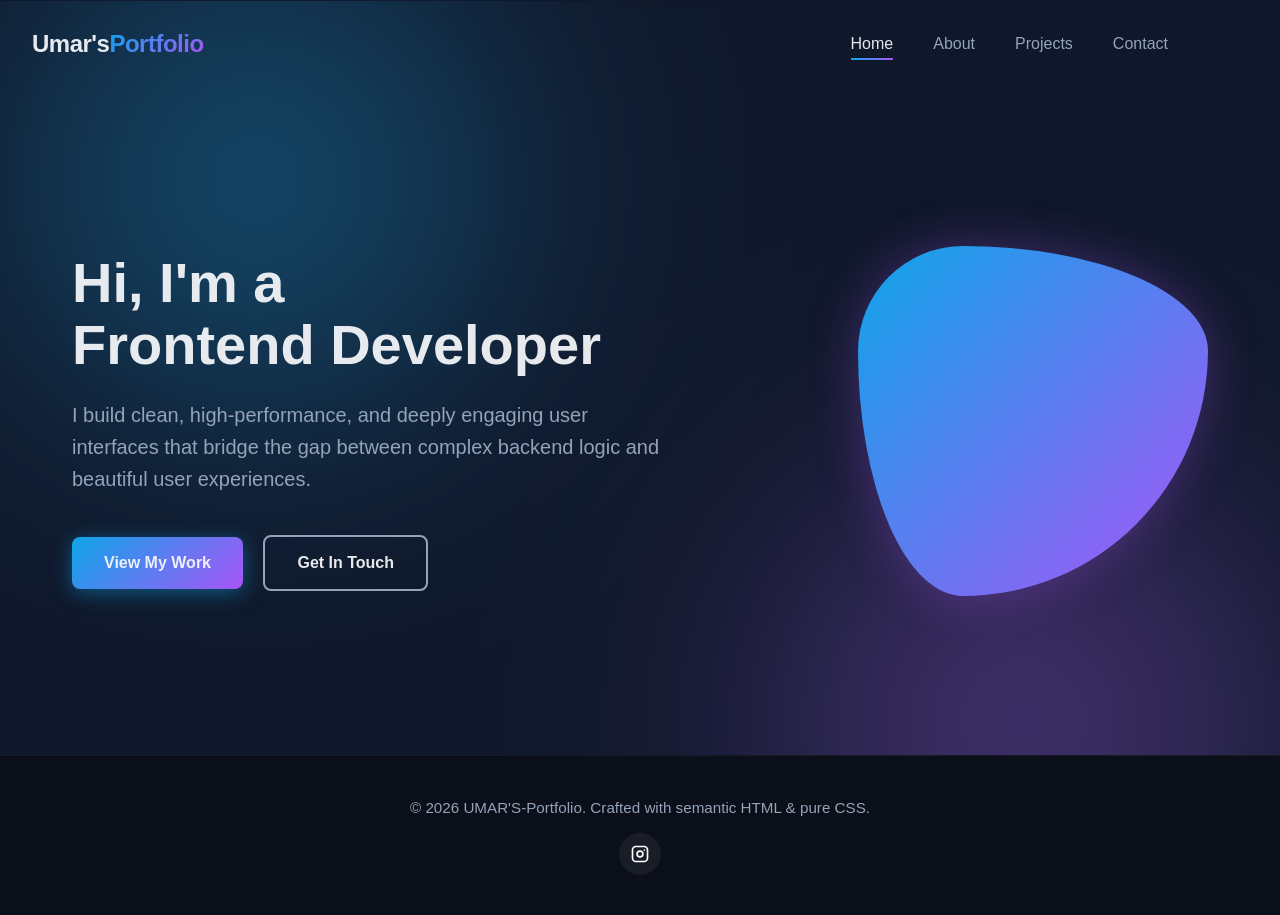
==== index.html @ a176f742 "Add files via upload" ====
<!DOCTYPE html>
<html lang="en">
<head>
    <meta charset="UTF-8">
    <meta name="viewport" content="width=device-width, initial-scale=1.0">
    <title>Umar's Portfolio</title>
    <link rel="stylesheet" href="style.css">
</head>
<body>
    <div class="aurora-bg"></div>
    <header>
        <!-- Your navigation bar stays here -->
    </header>
        <nav class="nav-container">
            <a href="index.html" class="logo">Umar's<span>Portfolio</span></a>
            <ul class="nav-links">
                <li><a href="index.html" class="active">Home</a></li>
                <li><a href="about.html">About</a></li>
                <li><a href="projects.html">Projects</a></li>
                <li><a href="contact.html">Contact</a></li>
            </ul>
        </nav>
    </header>

    <main>
        <section class="hero">
            <div class="hero-content">
                <h1>Hi, I'm a <br><span>Frontend Developer</span></h1>
                <p>I build clean, high-performance, and deeply engaging user interfaces that bridge the gap between complex backend logic and beautiful user experiences.</p>
                <div>
                    <a href="projects.html" class="btn btn-primary">View My Work</a>
                    <a href="contact.html" class="btn btn-secondary">Get In Touch</a>
                </div>
            </div>
            <div class="hero-image-container">
                <div class="hero-blob"></div>
            </div>
        </section>
    </main>

    <footer>
        <p>&copy; 2026 UMAR'S-Portfolio. Crafted with semantic HTML & pure CSS.</p>

        <div class="footer-socials">
            <a href="https://instagram.com/son_of_qaseem" class="social-link" target="_blank" rel="noopener noreferrer" aria-label="Visit Instagram">
                <svg class="social-icon" viewBox="0 0 24 24" aria-hidden="true">
                    <path d="M7 2h10a5 5 0 0 1 5 5v10a5 5 0 0 1-5 5H7a5 5 0 0 1-5-5V7a5 5 0 0 1 5-5zm0 2a3 3 0 0 0-3 3v10a3 3 0 0 0 3 3h10a3 3 0 0 0 3-3V7a3 3 0 0 0-3-3H7zm5 3.5A4.5 4.5 0 1 1 7.5 12 4.5 4.5 0 0 1 12 7.5zm0 2A2.5 2.5 0 1 0 14.5 12 2.5 2.5 0 0 0 12 9.5zm5.25-3.25a1 1 0 1 1-1 1 1 1 0 0 1 1-1z"/>
                </svg>
            </a>
        </div>
    </footer>

</body>
</html>
---- style.css ----
/* ==========================================================================
   1. VARIABLES & RESET
   ========================================================================== */
:root {
    --bg-primary: #0f172a;
    --bg-surface: #1e293b;
    --bg-surface-hover: #334155;
    --text-main: #f8fafcec;
    --text-muted: #94a3b8;
    --accent-cyan: #0ea5e9;
    --accent-purple: #a855f7;
    --gradient-primary: linear-gradient(135deg, var(--accent-cyan), var(--accent-purple));
    --font-sans: 'Segoe UI', Roboto, Helvetica, Arial, sans-serif;
    --transition-smooth: all 0.3s cubic-bezier(0.4, 0, 0.2, 1);
    --radius-md: 12px;
    --radius-sm: 8px;
}

* {
    margin: 0;
    padding: 0;
    box-sizing: border-box;
}

body {
    background: transparent; /* Allows the aurora layer underneath to show through */
    color: var(--text-main);
    font-family: var(--font-sans);
    line-height: 1.6;
    overflow-x: hidden;
    display: flex;
    flex-direction: column;
    min-height: 100vh;
}

/* ==========================================================================
   2. REUSABLE COMPONENTS (Header, Footer, Buttons)
   ========================================================================== */
header {
    background-color: rgba(15, 23, 42, 0.8);
    backdrop-filter: blur(12px);
    position: sticky;
    top: 0;
    z-index: 1000;
    border-bottom: 1px solid rgba(255, 255, 255, 0);
}

.nav-container {
    max-width: 1200px;
    margin: 100 auto;
    padding: 1.5rem 2rem;
    display: flex;
    justify-content: space-between;
    align-items: center;
}

.logo {
    font-size: 1.5rem;
    font-weight: 700;
    text-decoration: none;
    color: var(--text-main);
    letter-spacing: -0.5px;
}

.logo span {
    background: var(--gradient-primary);
    -webkit-background-clip: text;
    -webkit-text-fill-color: transparent;
}

.nav-links {
    display: flex;
    gap: 2.5rem;
    list-style: none;
}

.nav-links a {
    text-decoration: none;
    color: var(--text-muted);
    font-weight: 500;
    transition: var(--transition-smooth);
    position: relative;
    padding: 0.5rem 0;
}

.nav-links a:hover,
.nav-links a.active {
    color: var(--text-main);
}

.nav-links a::after {
    content: '';
    position: absolute;
    bottom: 0;
    left: 0;
    width: 0;
    height: 2px;
    background: var(--gradient-primary);
    transition: var(--transition-smooth);
}

.nav-links a:hover::after,
.nav-links a.active::after {
    width: 100%;
}

main {
    flex: 1;
    max-width: 1200px;
    width: 100%;
    margin: 0 auto;
    padding: 4rem 2rem;
}

.btn {
    display: inline-block;
    padding: 0.8rem 2rem;
    border-radius: var(--radius-sm);
    text-decoration: none;
    font-weight: 600;
    transition: var(--transition-smooth);
    cursor: pointer;
}

.btn-primary {
    background: var(--gradient-primary);
    color: var(--text-main);
    box-shadow: 0 4px 20px rgba(14, 164, 233, 0.452);
}

.btn-primary:hover {
    transform: translateY(-3px);
    box-shadow: 0 6px 25px rgba(14, 165, 233, 0.5);
}

.btn-secondary {
    border: 2px solid var(--text-muted);
    color: var(--text-main);
    margin-left: 1rem;
}

.btn-secondary:hover {
    border-color: var(--accent-cyan);
    color: var(--accent-cyan);
    transform: translateY(-3px);
}

footer {
    background-color: #0b0f19;
    padding: 2.5rem 2rem;
    text-align: center;
    border-top: 1px solid rgba(255, 255, 255, 0.05);
}

footer p {
    color: var(--text-muted);
    font-size: 0.95rem;
}

.footer-socials {
    margin-top: 0.75rem;
}

.social-link {
    display: inline-flex;
    align-items: center;
    justify-content: center;
    width: 42px;
    height: 42px;
    border-radius: 50%;
    background: rgba(255, 255, 255, 0.06);
    color: #fff;
    transition: transform 0.2s ease, background 0.2s ease;
}

.social-link:hover {
    transform: translateY(-2px);
    background: linear-gradient(135deg, #f58529, #dd2a7b, #8134af);
}

.social-icon {
    width: 20px;
    height: 20px;
    fill: currentColor;
}
h2 {
    font-size: 2.5rem;
    margin-bottom: 3rem;
    position: relative;
    display: inline-block;
    color: var(--text-main);
}
/* ==========================================================================
   3. PAGE SPECIFIC STYLES & ANIMATIONS
   ========================================================================== */

/* --- HOME PAGE --- */
.hero {
    display: flex;
    align-items: center;
    justify-content: space-between;
    gap: 4rem;
    min-height: 60vh;
}

.hero-content {
    max-width: 600px;
    animation: fadeInUp 0.8s ease forwards;
}

.hero-content h1 {
    font-size: 3.5rem;
    line-height: 1.1;
    margin-bottom: 1.5rem;
}

.hero-content p {
    font-size: 1.25rem;
    color: var(--text-muted);
    margin-bottom: 2.5rem;
}

.hero-image-container {
    position: relative;
    animation: fadeIn 1.2s ease forwards;
}

.hero-blob {
    width: 350px;
    height: 350px;
    background: var(--gradient-primary);
    border-radius: 30% 70% 70% 30% / 30% 30% 70% 70%;
    animation: morph 8s ease-in-out infinite alternate;
    box-shadow: 0 0 50px rgba(168, 85, 247, 0.3);
}

/* --- ABOUT PAGE --- */
.about-section h2, .projects-section h2, .contact-section h2 {
    font-size: 2.5rem;
    margin-bottom: 3rem;
    position: relative;
    display: inline-block;
}

.about-grid {
    display: grid;
    grid-template-columns: 1fr 1fr;
    gap: 4rem;
}

.skills-container {
    display: flex;
    flex-direction: column;
    gap: 1.5rem;
}

.skill-bar {
    background-color: var(--bg-surface);
    border-radius: var(--radius-sm);
    padding: 1rem;
    position: relative;
    overflow: hidden;
}

.skill-info {
    display: flex;
    justify-content: space-between;
    margin-bottom: 0.5rem;
    font-weight: 600;
}

.progress-line {
    height: 6px;
    background-color: rgba(255, 255, 255, 0.1);
    border-radius: var(--radius-sm);
    position: relative;
}

.progress-line span {
    height: 100%;
    background: var(--gradient-primary);
    position: absolute;
    left: 0;
    top: 0;
    border-radius: var(--radius-sm);
    animation: slideInLeft 1s cubic-bezier(0.4, 0, 0.2, 1) forwards;
}

/* --- PROJECTS PAGE --- */
.projects-grid {
    display: grid;
    grid-template-columns: repeat(auto-fit, minmax(320px, 1fr));
    gap: 2rem;
}

.project-card {
    background-color: var(--bg-surface);
    border-radius: var(--radius-md);
    overflow: hidden;
    border: 1px solid rgba(255, 255, 255, 0.03);
    transition: var(--transition-smooth);
}

.project-card:hover {
    transform: translateY(-8px);
    border-color: rgba(14, 165, 233, 0.4);
    box-shadow: 0 12px 30px rgba(0, 0, 0, 0.4);
}

.project-img-placeholder {
    height: 200px;
    background: linear-gradient(45deg, #1e1b4b, #2e1065);
    display: flex;
    align-items: center;
    justify-content: center;
    color: rgba(255, 255, 255, 0.15);
    font-weight: 700;
    font-size: 1.5rem;
}

.project-card:hover .project-img-placeholder {
    background: var(--gradient-primary);
    color: var(--text-main);
    transition: var(--transition-smooth);
}

.project-info {
    padding: 2rem;
}

.project-info h3 {
    margin-bottom: 0.75rem;
    font-size: 1.3rem;
}

.project-info p {
    color: var(--text-muted);
    font-size: 0.95rem;
    margin-bottom: 1.5rem;
}

.project-tags {
    display: flex;
    gap: 0.5rem;
    flex-wrap: wrap;
}

.tag {
    background-color: rgba(255, 255, 255, 0.05);
    padding: 0.3rem 0.8rem;
    border-radius: 20px;
    font-size: 0.8rem;
    color: var(--accent-cyan);
    font-weight: 600;
}

/* --- CONTACT PAGE --- */
.contact-container {
    max-width: 600px;
    margin: 0 auto;
    background-color: var(--bg-surface);
    padding: 3rem;
    border-radius: var(--radius-md);
    border: 1px solid rgba(255, 255, 255, 0.03);
}

.form-group {
    margin-bottom: 1.5rem;
}

.form-group label {
    display: block;
    margin-bottom: 0.5rem;
    color: var(--text-muted);
    font-size: 0.9rem;
    font-weight: 500;
}

.form-group input,
.form-group textarea {
    width: 100%;
    padding: 1rem;
    background-color: var(--bg-primary);
    border: 2px solid transparent;
    border-radius: var(--radius-sm);
    color: var(--text-main);
    font-family: var(--font-sans);
    font-size: 1rem;
    transition: var(--transition-smooth);
}

.form-group input:focus,
.form-group textarea:focus {
    outline: none;
    border-color: var(--accent-cyan);
    box-shadow: 0 0 10px rgba(14, 165, 233, 0.2);
}

.submit-btn {
    width: 100%;
    border: none;
}

/* ==========================================================================
   4. KEYFRAMES & ANIMATIONS
   ========================================================================== */
@keyframes fadeInUp {
    from {
        opacity: 0;
        transform: translateY(30px);
    }
    to {
        opacity: 1;
        transform: translateY(0);
    }
}

@keyframes fadeIn {
    from { opacity: 0; }
    to { opacity: 1; }
}

@keyframes slideInLeft {
    from { width: 0; }
}

@keyframes morph {
    0% { border-radius: 30% 70% 70% 30% / 30% 30% 70% 70%; }
    50% { border-radius: 70% 30% 52% 48% / 60% 40% 60% 40%; }
    100% { border-radius: 30% 70% 70% 30% / 30% 30% 70% 70%; }
}

/* ==========================================================================
   5. MEDIA QUERIES (RESPONSIVE DESIGN)
   ========================================================================== */
@media (max-width: 968px) {
    .hero {
        flex-direction: column-reverse;
        text-align: center;
        gap: 3rem;
    }
    
    .hero-content h1 {
        font-size: 2.8rem;
    }

    .about-grid {
        grid-template-columns: 1fr;
        gap: 3rem;
    }
}

@media (max-width: 576px) {
    .nav-container {
        flex-direction: column;
        gap: 1.5rem;
    }
    
    .nav-links {
        gap: 1.5rem;
    }

    main {
        padding: 2rem 1rem;
    }

    .hero-blob {
        width: 260px;
        height: 260px;
    }

    .hero-content h1 {
        font-size: 2.2rem;
    }
    
    .btn-secondary {
        margin-left: 0;
        margin-top: 1rem;
        display: block;
    }
    
    .contact-container {
        padding: 1.5rem;
    }
}

/* ==========================================================================
   2. RE-ENGINEERED AURORA BACKGROUND (The solid color lives here now)
   ========================================================================== */
.aurora-bg {
    position: fixed;
    top: 0;
    left: 0;
    width: 100vw;
    height: 100vh;
    z-index: -1; /* Confidently sits behind your content now */
    overflow: hidden;
    background-color: #0f172a; /* Your primary dark theme color shifted here */
}

/* Bright, glowing ambient lights */
.aurora-bg::before,
.aurora-bg::after {
    content: '';
    position: absolute;
    width: 70vw;
    height: 70vh;
    border-radius: 50%;
    filter: blur(100px); /* Soft, organic glow edge */
    mix-blend-mode: screen;
    pointer-events: none;
    opacity: 0.4; /* Bumped up visibility significantly */
}

/* Cyan Orb (Top Left) */
.aurora-bg::before {
    background: radial-gradient(circle, var(--accent-cyan) 0%, transparent 70%);
    top: -15%;
    left: -15%;
    animation: aurora-float-one 18s infinite alternate ease-in-out;
}

/* Purple Orb (Bottom Right) */
.aurora-bg::after {
    background: radial-gradient(circle, var(--accent-purple) 0%, transparent 70%);
    bottom: -15%;
    right: -15%;
    animation: aurora-float-two 22s infinite alternate ease-in-out;
}

/* ==========================================================================
   3. HARDWARE-ACCELERATED MOTION KEYFRAMES
   ========================================================================== */
@keyframes aurora-float-one {
    0% { transform: translate(0, 0) scale(1); }
    50% { transform: translate(15vw, 10vh) scale(1.2); }
    100% { transform: translate(-5vw, 15vh) scale(0.95); }
}

@keyframes aurora-float-two {
    0% { transform: translate(0, 0) scale(1.1); }
    50% { transform: translate(-15vw, -10vh) scale(0.85); }
    100% { transform: translate(5vw, -5vh) scale(1.15); }
}
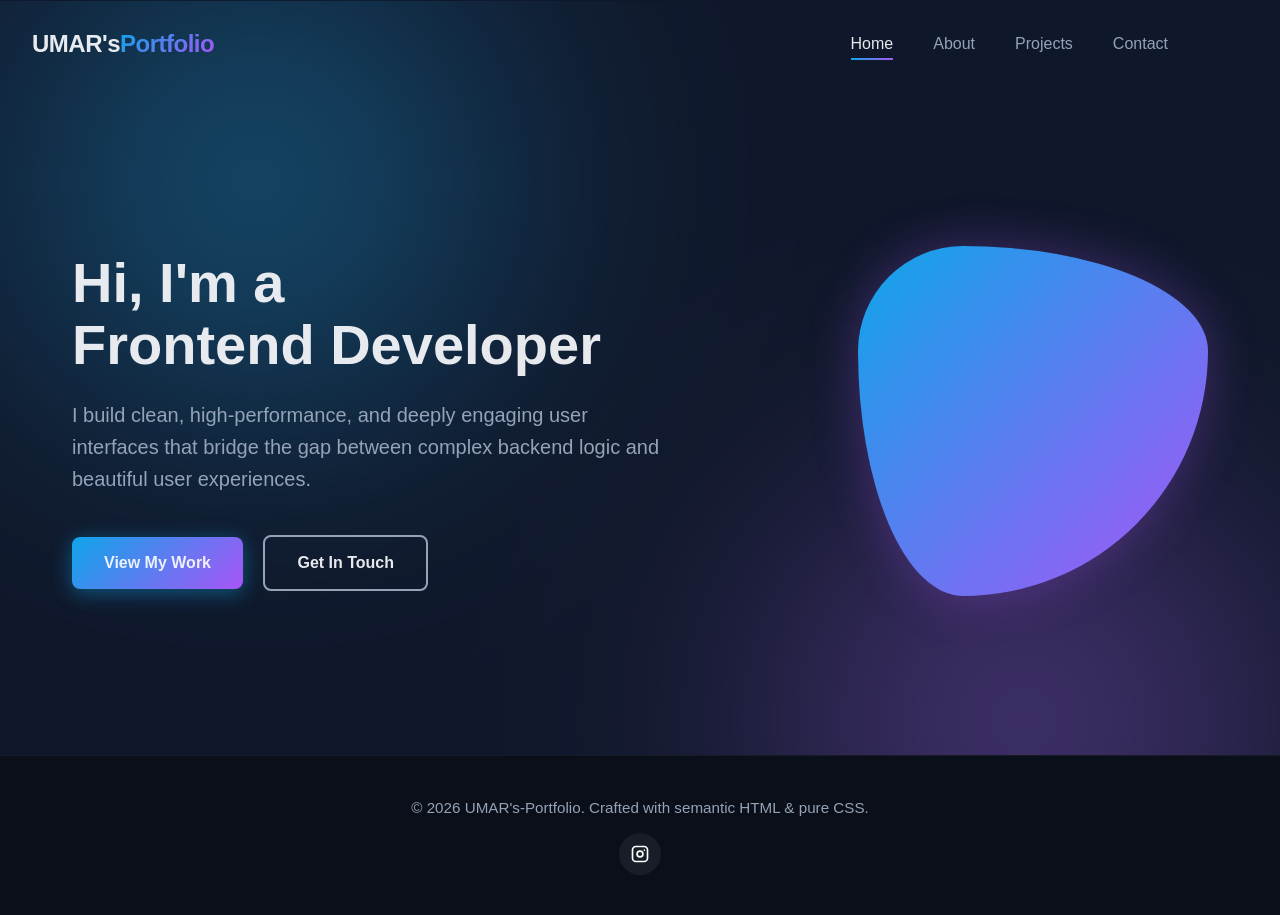
==== commit c0216433: "Fix HTML encoding and update title case" ====
--- a/index.html
+++ b/index.html
@@ -3,7 +3,7 @@
 <head>
     <meta charset="UTF-8">
     <meta name="viewport" content="width=device-width, initial-scale=1.0">
-    <title>Umar's Portfolio</title>
+    <title>UMAR's Portfolio</title>
     <link rel="stylesheet" href="style.css">
 </head>
 <body>
@@ -12,7 +12,7 @@
         <!-- Your navigation bar stays here -->
     </header>
         <nav class="nav-container">
-            <a href="index.html" class="logo">Umar's<span>Portfolio</span></a>
+            <a href="index.html" class="logo">UMAR's<span>Portfolio</span></a>
             <ul class="nav-links">
                 <li><a href="index.html" class="active">Home</a></li>
                 <li><a href="about.html">About</a></li>
@@ -39,7 +39,7 @@
     </main>
 
     <footer>
-        <p>&copy; 2026 UMAR'S-Portfolio. Crafted with semantic HTML & pure CSS.</p>
+        <p>&copy; 2026 UMAR's-Portfolio. Crafted with semantic HTML & pure CSS.</p>
 
         <div class="footer-socials">
             <a href="https://instagram.com/son_of_qaseem" class="social-link" target="_blank" rel="noopener noreferrer" aria-label="Visit Instagram">
@@ -51,4 +51,4 @@
     </footer>
 
 </body>
-</html>+</html>
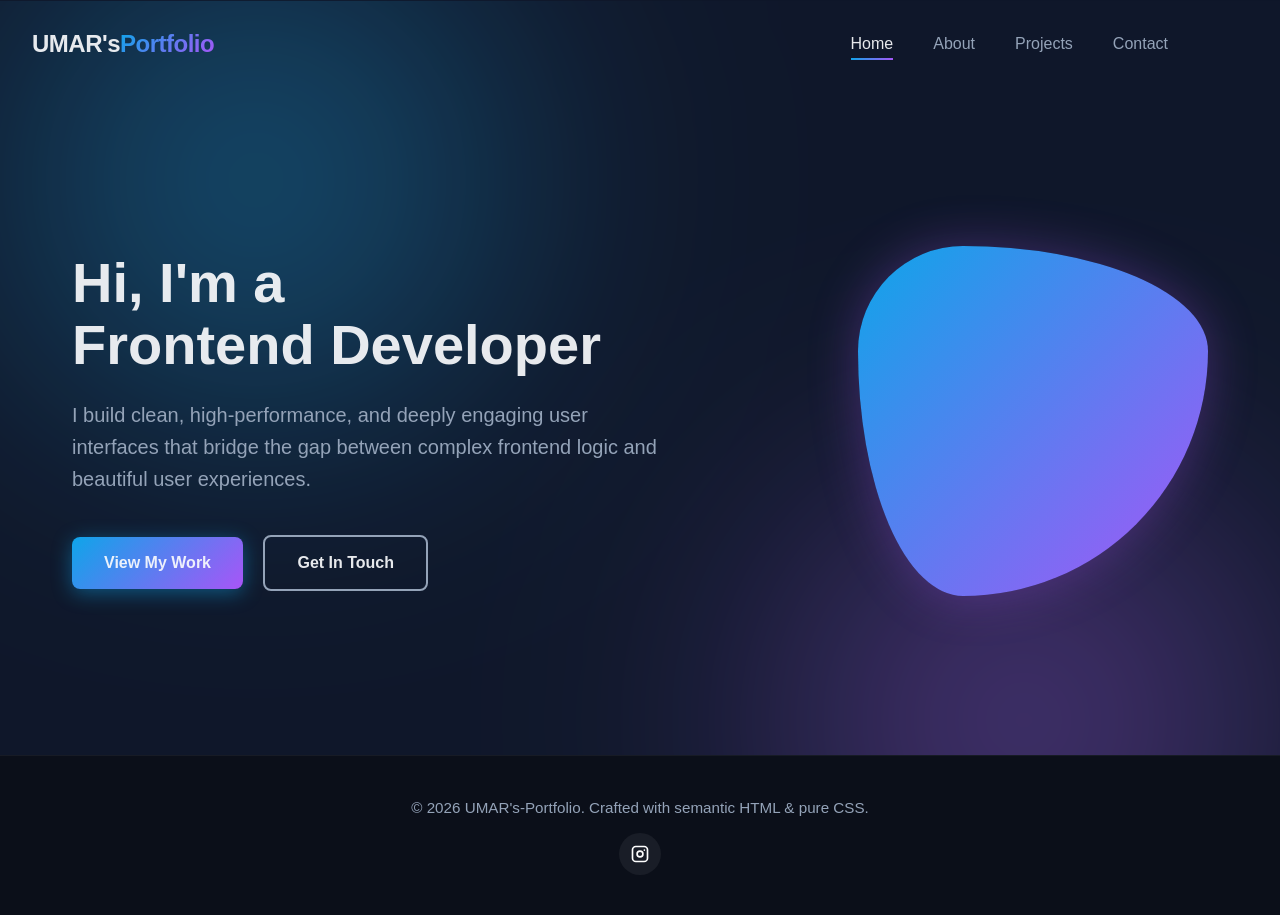
==== commit b131397b: "Update index.html" ====
--- a/index.html
+++ b/index.html
@@ -26,7 +26,7 @@
         <section class="hero">
             <div class="hero-content">
                 <h1>Hi, I'm a <br><span>Frontend Developer</span></h1>
-                <p>I build clean, high-performance, and deeply engaging user interfaces that bridge the gap between complex backend logic and beautiful user experiences.</p>
+                <p>I build clean, high-performance, and deeply engaging user interfaces that bridge the gap between complex frontend logic and beautiful user experiences.</p>
                 <div>
                     <a href="projects.html" class="btn btn-primary">View My Work</a>
                     <a href="contact.html" class="btn btn-secondary">Get In Touch</a>
